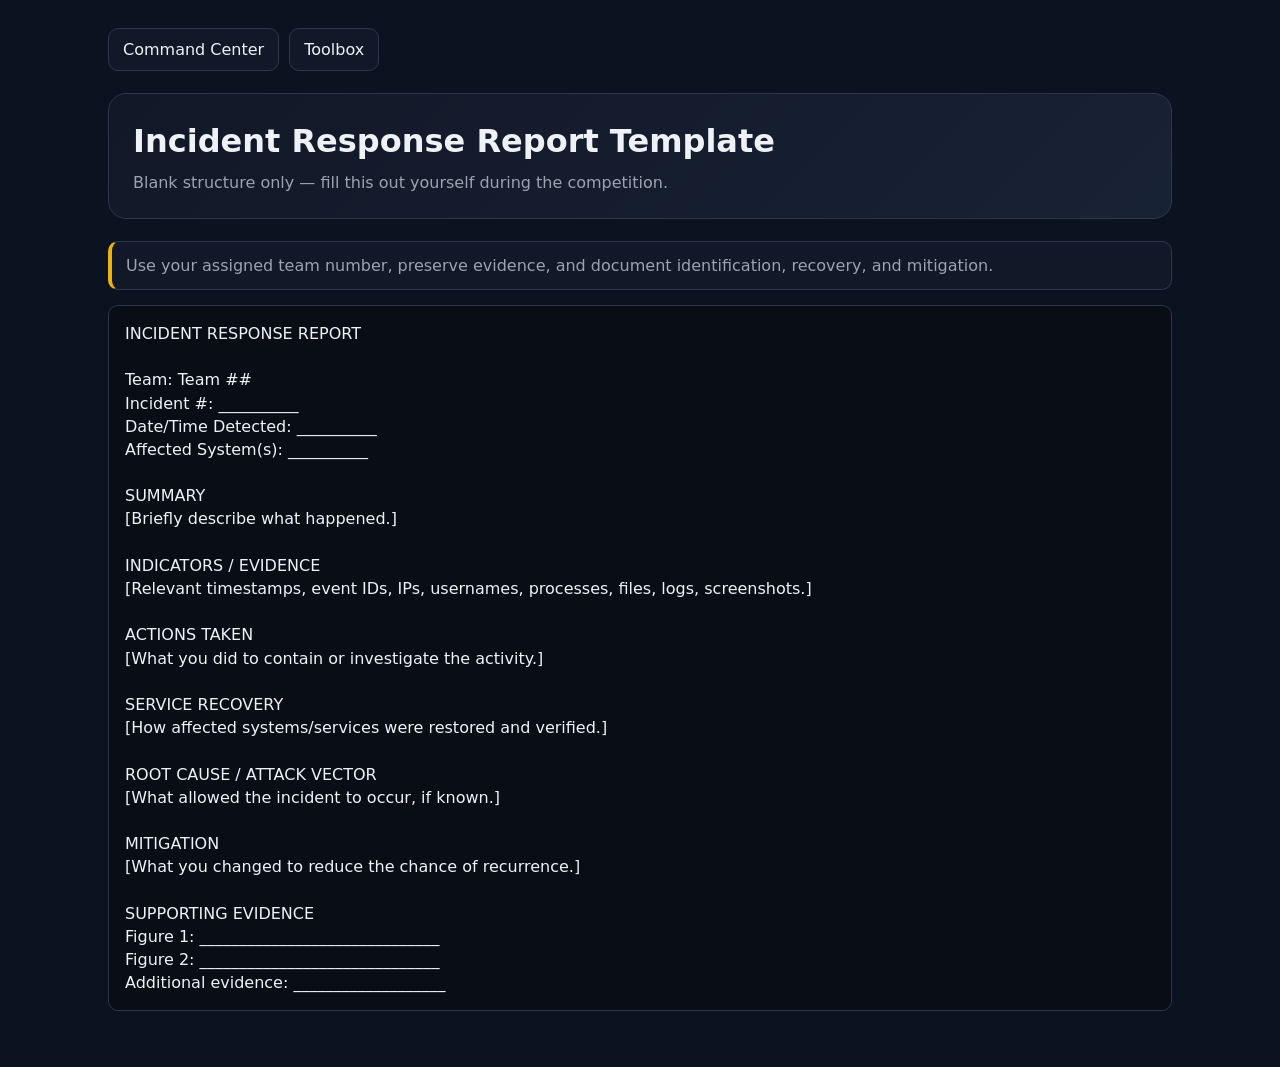
==== incident_template.html @ 4bea045f "Command Center (without Scripts)" ====
<!doctype html><html lang="en"><head><meta charset="utf-8"><meta name="viewport" content="width=device-width,initial-scale=1">
<title>Incident Report Template</title><link rel="stylesheet" href="style.css"></head><body><div class="container">
<nav><a href="index.html">Command Center</a><a href="toolbox.html">Toolbox</a></nav>
<div class="hero"><h1>Incident Response Report Template</h1><p>Blank structure only — fill this out yourself during the competition.</p></div>
<div class="quick-note note-warn">Use your assigned team number, preserve evidence, and document identification, recovery, and mitigation.</div>
<div class="template-box">INCIDENT RESPONSE REPORT

Team: Team ##
Incident #: __________
Date/Time Detected: __________
Affected System(s): __________

SUMMARY
[Briefly describe what happened.]

INDICATORS / EVIDENCE
[Relevant timestamps, event IDs, IPs, usernames, processes, files, logs, screenshots.]

ACTIONS TAKEN
[What you did to contain or investigate the activity.]

SERVICE RECOVERY
[How affected systems/services were restored and verified.]

ROOT CAUSE / ATTACK VECTOR
[What allowed the incident to occur, if known.]

MITIGATION
[What you changed to reduce the chance of recurrence.]

SUPPORTING EVIDENCE
Figure 1: ______________________________
Figure 2: ______________________________
Additional evidence: ___________________</div>
</div></body></html>
---- style.css ----
:root{
  --bg:#0b1220;--panel:#111827;--panel2:#182235;--text:#eef2f7;--muted:#9ca3af;
  --accent:#38bdf8;--border:#2a374d;--green:#166534;--yellow:#854d0e;--red:#991b1b;
}
*{box-sizing:border-box}
body{margin:0;font-family:Inter,system-ui,-apple-system,"Segoe UI",sans-serif;background:var(--bg);color:var(--text);line-height:1.45}
a{color:inherit;text-decoration:none}
.container{max-width:1100px;margin:auto;padding:28px 18px 56px}
nav{display:flex;gap:10px;flex-wrap:wrap;margin-bottom:22px}
nav a,.btn{border:1px solid var(--border);background:var(--panel);padding:9px 14px;border-radius:10px;cursor:pointer}
nav a:hover,.btn:hover{border-color:var(--accent)}
.hero{background:linear-gradient(135deg,var(--panel),var(--panel2));border:1px solid var(--border);border-radius:18px;padding:24px;margin-bottom:22px}
.hero h1{margin:0 0 6px;font-size:2rem}
.hero p{margin:0;color:var(--muted)}
.cards{display:grid;grid-template-columns:repeat(auto-fit,minmax(260px,1fr));gap:18px}
.card{background:var(--panel);border:1px solid var(--border);border-radius:16px;padding:20px}
.card h2{margin-top:0}
.card p{color:var(--muted)}
.card .go{display:inline-block;margin-top:8px;background:#0e7490;padding:9px 14px;border-radius:9px;font-weight:700}
.toolbar{display:flex;justify-content:space-between;gap:14px;flex-wrap:wrap;align-items:center;margin-bottom:18px}
.progress-wrap{flex:1;min-width:240px}
.progress{height:12px;background:#243047;border-radius:999px;overflow:hidden}
.progress > div{height:100%;background:var(--accent);width:0}
.progress-label{font-size:.9rem;color:var(--muted);margin-top:5px}
.section{margin:18px 0;background:var(--panel);border:1px solid var(--border);border-radius:14px;overflow:hidden}
.section h2{margin:0;padding:14px 16px;background:#151f31;border-bottom:1px solid var(--border);font-size:1.05rem}
.task{display:grid;grid-template-columns:minmax(0,1fr) auto;gap:14px;align-items:center;padding:12px 14px;border-top:1px solid rgba(255,255,255,.05)}
.task:first-of-type{border-top:0}
.task-text{min-width:0}
.task-text code{background:#0a0f1a;padding:2px 5px;border-radius:5px}
.status{display:flex;gap:7px;flex-wrap:wrap;justify-content:flex-end}
.status button{border:1px solid var(--border);background:#0f172a;color:var(--text);padding:6px 9px;border-radius:8px;cursor:pointer;font-size:.82rem}
.task.done{background:rgba(22,101,52,.35)}
.task.almost{background:rgba(133,77,14,.38)}
.task.return{background:rgba(153,27,27,.35)}
.task.done .done-btn{background:var(--green);border-color:#22c55e}
.task.almost .almost-btn{background:var(--yellow);border-color:#eab308}
.task.return .return-btn{background:var(--red);border-color:#ef4444}
.legend{display:flex;gap:12px;flex-wrap:wrap;color:var(--muted);font-size:.9rem}
.dot{display:inline-block;width:10px;height:10px;border-radius:50%;margin-right:5px}
.green{background:#22c55e}.yellow{background:#eab308}.red{background:#ef4444}
@media(max-width:720px){.task{grid-template-columns:1fr}.status{justify-content:flex-start}}

/* Command center additions */
.command-grid{display:grid;grid-template-columns:repeat(auto-fit,minmax(240px,1fr));gap:16px;margin-top:18px}
.command-card{background:var(--panel);border:1px solid var(--border);border-radius:16px;padding:18px;display:flex;flex-direction:column;min-height:185px}
.command-card h2{margin:0 0 7px}
.command-card p{color:var(--muted);margin:0 0 14px;flex:1}
.command-card a{display:inline-block;align-self:flex-start;background:#0e7490;padding:8px 12px;border-radius:9px;font-weight:700}
.quick-note{background:#111827;border:1px solid var(--border);border-left:4px solid var(--accent);border-radius:10px;padding:12px 14px;margin:15px 0;color:var(--muted)}
.form-grid{display:grid;grid-template-columns:repeat(auto-fit,minmax(190px,1fr));gap:10px}
.field label{display:block;color:var(--muted);font-size:.8rem;margin-bottom:4px}
.field input,.field textarea,.field select{
  width:100%;background:#0f172a;color:var(--text);border:1px solid var(--border);
  border-radius:8px;padding:8px;font:inherit
}
.field textarea{min-height:80px;resize:vertical}
.entry{background:var(--panel);border:1px solid var(--border);border-radius:12px;padding:14px;margin:12px 0}
.entry-head{display:flex;justify-content:space-between;gap:10px;align-items:center}
.entry h3{margin:0;font-size:1rem}
.entry small{color:var(--muted)}
.entry-actions{display:flex;gap:8px;flex-wrap:wrap;margin-top:10px}
.small-btn{border:1px solid var(--border);background:#0f172a;color:var(--text);padding:6px 9px;border-radius:8px;cursor:pointer}
.small-btn.danger{border-color:#7f1d1d}
.badge{display:inline-block;padding:3px 7px;border-radius:999px;background:#1e293b;font-size:.76rem;color:#cbd5e1;margin-right:5px}
pre.command{white-space:pre-wrap;background:#080d16;border:1px solid var(--border);padding:10px;border-radius:8px;overflow:auto}

/* Toolbox additions */
.toolbox-grid{display:grid;grid-template-columns:repeat(auto-fit,minmax(280px,1fr));gap:16px;margin-top:16px}
.tool-card{background:var(--panel);border:1px solid var(--border);border-radius:14px;padding:16px}
.tool-card h2,.tool-card h3{margin-top:0}
.copy-row{display:flex;gap:8px;align-items:flex-start;margin:10px 0}
.copy-row pre{flex:1;margin:0}
.copy-btn{border:1px solid var(--border);background:#0f172a;color:var(--text);padding:7px 9px;border-radius:8px;cursor:pointer;white-space:nowrap}
.copy-btn:hover{border-color:var(--accent)}
.link-card{display:block;background:#0f172a;border:1px solid var(--border);padding:12px;border-radius:10px;margin:8px 0}
.link-card:hover{border-color:var(--accent)}
.template-box{background:#080d16;border:1px solid var(--border);border-radius:10px;padding:16px;white-space:pre-wrap}
.script-list a{display:block;margin:8px 0;padding:10px 12px;background:#0f172a;border:1px solid var(--border);border-radius:9px}
.script-list a:hover{border-color:var(--accent)}
.note-warn{border-left:4px solid #eab308}
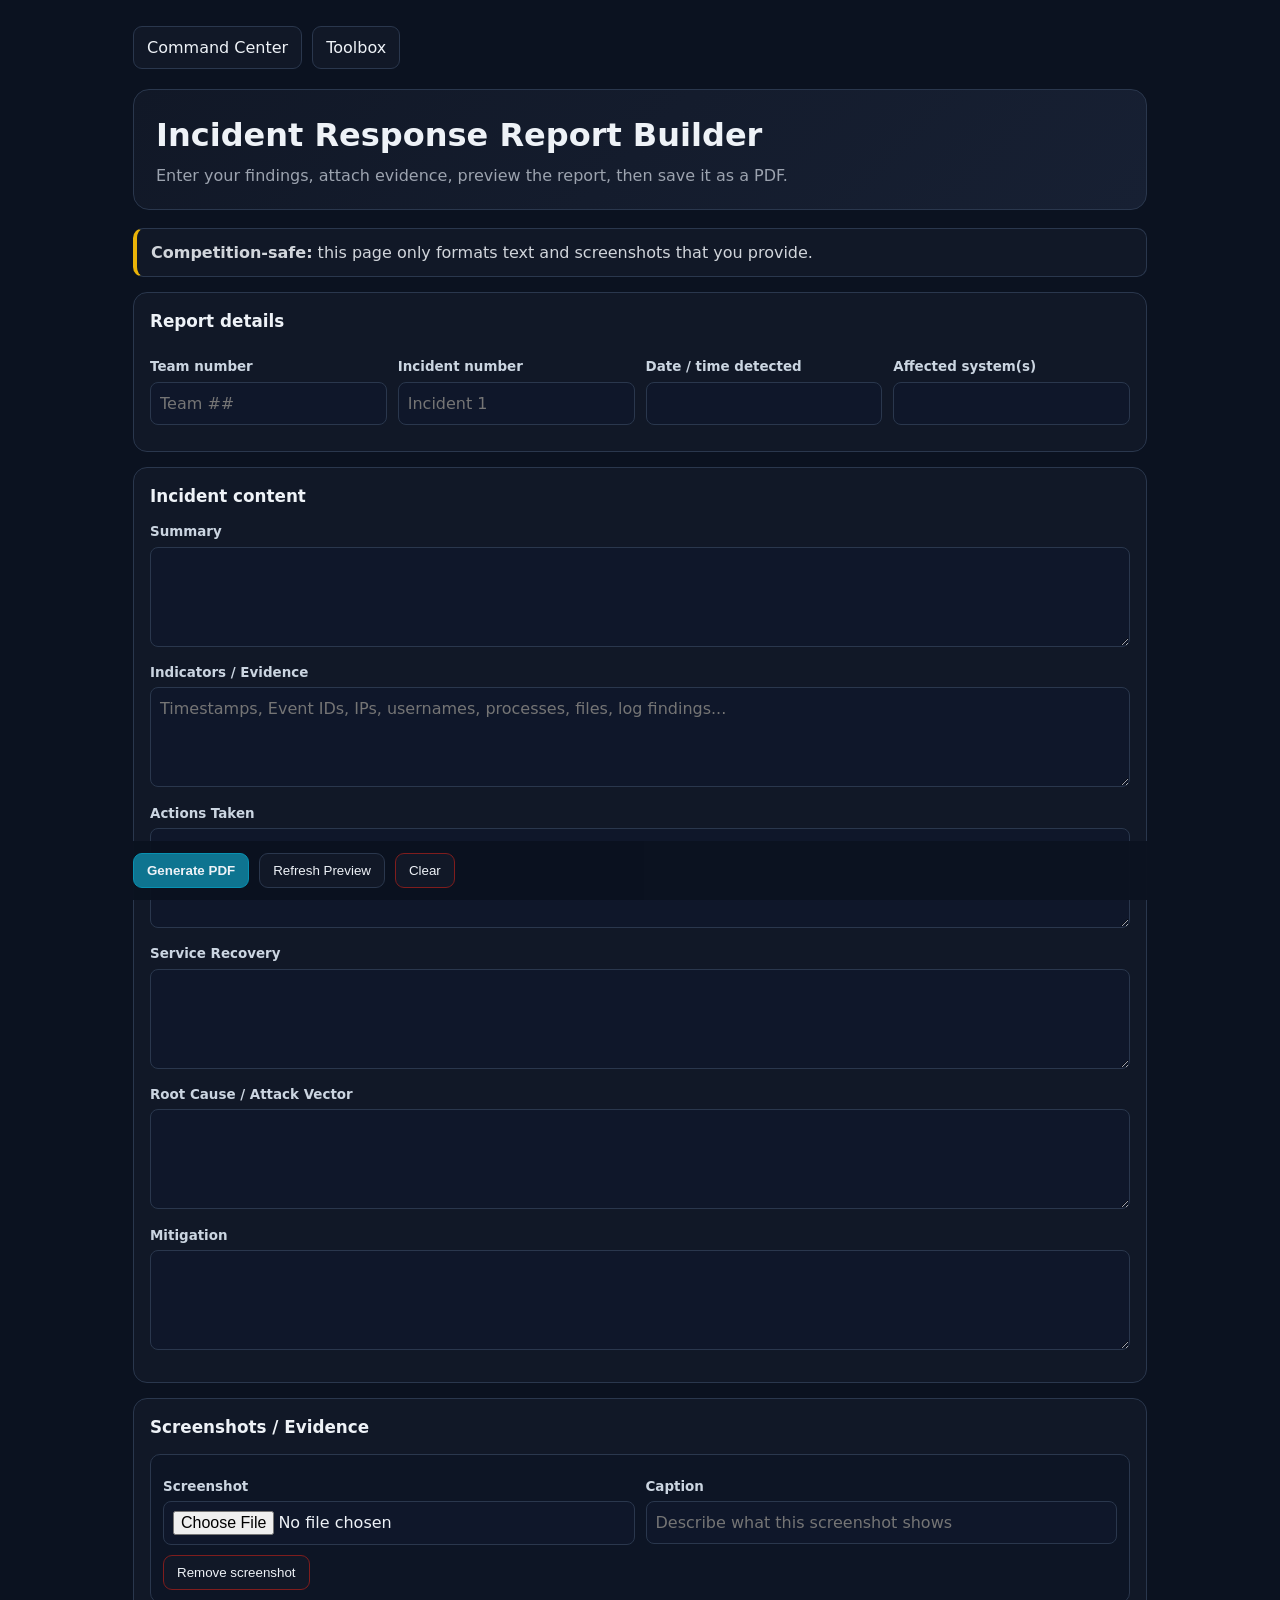
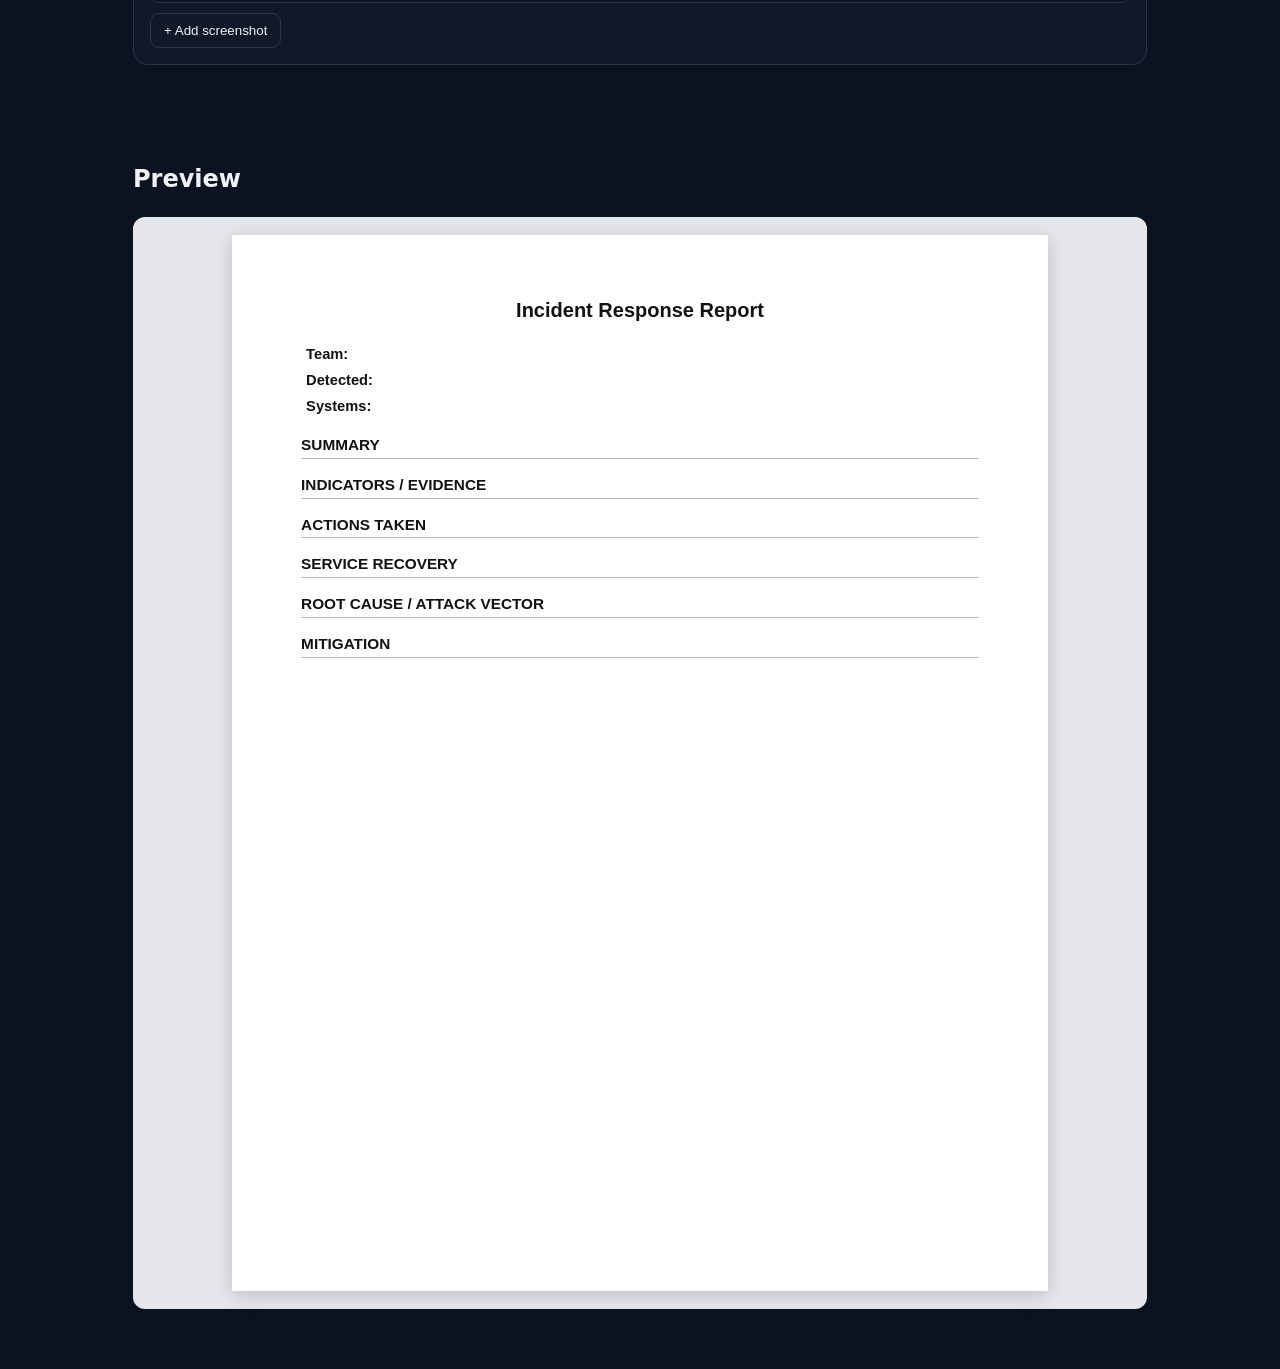
==== commit af86ec19: "New Incident Report Forms" ====
--- a/incident_template.html
+++ b/incident_template.html
@@ -1,35 +1,55 @@
 <!doctype html><html lang="en"><head><meta charset="utf-8"><meta name="viewport" content="width=device-width,initial-scale=1">
-<title>Incident Report Template</title><link rel="stylesheet" href="style.css"></head><body><div class="container">
+<title>Incident Report Builder</title><link rel="stylesheet" href="report_builder.css"></head>
+<body><div class="container">
 <nav><a href="index.html">Command Center</a><a href="toolbox.html">Toolbox</a></nav>
-<div class="hero"><h1>Incident Response Report Template</h1><p>Blank structure only — fill this out yourself during the competition.</p></div>
-<div class="quick-note note-warn">Use your assigned team number, preserve evidence, and document identification, recovery, and mitigation.</div>
-<div class="template-box">INCIDENT RESPONSE REPORT
+<div class="hero"><h1>Incident Response Report Builder</h1><p>Enter your findings, attach evidence, preview the report, then save it as a PDF.</p></div>
+<div class="notice"><strong>Competition-safe:</strong> this page only formats text and screenshots that you provide.</div>
 
-Team: Team ##
-Incident #: __________
-Date/Time Detected: __________
-Affected System(s): __________
+<div class="panel"><h2>Report details</h2><div class="grid">
+<div class="field"><label>Team number</label><input id="team" placeholder="Team ##"></div>
+<div class="field"><label>Incident number</label><input id="incident" placeholder="Incident 1"></div>
+<div class="field"><label>Date / time detected</label><input id="detected"></div>
+<div class="field"><label>Affected system(s)</label><input id="systems"></div>
+</div></div>
 
-SUMMARY
-[Briefly describe what happened.]
+<div class="panel"><h2>Incident content</h2>
+<div class="field"><label>Summary</label><textarea id="summary"></textarea></div>
+<div class="field"><label>Indicators / Evidence</label><textarea id="evidence" placeholder="Timestamps, Event IDs, IPs, usernames, processes, files, log findings..."></textarea></div>
+<div class="field"><label>Actions Taken</label><textarea id="actions"></textarea></div>
+<div class="field"><label>Service Recovery</label><textarea id="recovery"></textarea></div>
+<div class="field"><label>Root Cause / Attack Vector</label><textarea id="rootcause"></textarea></div>
+<div class="field"><label>Mitigation</label><textarea id="mitigation"></textarea></div>
+</div>
 
-INDICATORS / EVIDENCE
-[Relevant timestamps, event IDs, IPs, usernames, processes, files, logs, screenshots.]
+<div class="panel"><h2>Screenshots / Evidence</h2><div id="screenshots"></div>
+<button type="button" class="btn" onclick="addScreenshotRow()">+ Add screenshot</button></div>
 
-ACTIONS TAKEN
-[What you did to contain or investigate the activity.]
+<div class="toolbar">
+<button class="btn primary" onclick="printPDF()">Generate PDF</button>
+<button class="btn" onclick="buildPreview()">Refresh Preview</button>
+<button class="btn danger" onclick="clearForm()">Clear</button>
+</div>
 
-SERVICE RECOVERY
-[How affected systems/services were restored and verified.]
-
-ROOT CAUSE / ATTACK VECTOR
-[What allowed the incident to occur, if known.]
-
-MITIGATION
-[What you changed to reduce the chance of recurrence.]
-
-SUPPORTING EVIDENCE
-Figure 1: ______________________________
-Figure 2: ______________________________
-Additional evidence: ___________________</div>
-</div></body></html>+<h2 class="preview-title">Preview</h2><div class="preview-shell"><div id="preview" class="report-page"></div></div>
+</div>
+<script src="report_builder.js"></script>
+<script>
+function buildPreview(){
+  const title=`Incident Response Report${safe(el("incident").value)?" — "+escapeHTML(el("incident").value):""}`;
+  el("preview").innerHTML=`
+    <h1>${title}</h1>
+    <table class="memo-meta">
+      <tr><td>Team:</td><td>${escapeHTML(textOrBlank(el("team").value))}</td></tr>
+      <tr><td>Detected:</td><td>${escapeHTML(textOrBlank(el("detected").value))}</td></tr>
+      <tr><td>Systems:</td><td>${escapeHTML(textOrBlank(el("systems").value))}</td></tr>
+    </table>
+    <h2>Summary</h2><p>${nl(el("summary").value)}</p>
+    <h2>Indicators / Evidence</h2><p>${nl(el("evidence").value)}</p>
+    <h2>Actions Taken</h2><p>${nl(el("actions").value)}</p>
+    <h2>Service Recovery</h2><p>${nl(el("recovery").value)}</p>
+    <h2>Root Cause / Attack Vector</h2><p>${nl(el("rootcause").value)}</p>
+    <h2>Mitigation</h2><p>${nl(el("mitigation").value)}</p>
+    ${getScreenshots().length?"<h2>Supporting Evidence</h2>"+screenshotHTML():""}`;
+}
+wireInputs();addScreenshotRow();buildPreview();
+</script></body></html>
--- a/report_builder.css
+++ b/report_builder.css
@@ -0,0 +1,47 @@
+
+:root{
+  --bg:#0b1220;--panel:#111827;--panel2:#172033;--text:#eef2f7;--muted:#9ca3af;
+  --accent:#38bdf8;--border:#2a374d
+}
+*{box-sizing:border-box}
+body{margin:0;font-family:Inter,system-ui,-apple-system,"Segoe UI",sans-serif;background:var(--bg);color:var(--text);line-height:1.45}
+a{color:inherit;text-decoration:none}
+.container{max-width:1050px;margin:auto;padding:26px 18px 60px}
+nav{display:flex;gap:10px;flex-wrap:wrap;margin-bottom:20px}
+nav a,.btn{border:1px solid var(--border);background:var(--panel);color:var(--text);padding:9px 13px;border-radius:9px;cursor:pointer}
+nav a:hover,.btn:hover{border-color:var(--accent)}
+.hero{background:linear-gradient(135deg,var(--panel),var(--panel2));border:1px solid var(--border);border-radius:16px;padding:22px;margin-bottom:18px}
+.hero h1{margin:0 0 5px}.hero p{margin:0;color:var(--muted)}
+.notice{border:1px solid var(--border);border-left:4px solid #eab308;background:var(--panel);padding:12px 14px;border-radius:10px;margin:14px 0;color:#d1d5db}
+.panel{background:var(--panel);border:1px solid var(--border);border-radius:14px;padding:16px;margin:15px 0}
+.panel h2{margin-top:0;font-size:1.05rem}
+.grid{display:grid;grid-template-columns:repeat(auto-fit,minmax(210px,1fr));gap:11px}
+.field{margin:10px 0}
+.field label{display:block;font-size:.84rem;color:#cbd5e1;margin-bottom:5px;font-weight:650}
+.field input,.field textarea,.field select{width:100%;background:#0f172a;color:var(--text);border:1px solid var(--border);border-radius:8px;padding:9px;font:inherit}
+.field textarea{min-height:100px;resize:vertical}
+.req-row,.shot-row{border:1px solid var(--border);background:#0d1525;border-radius:10px;padding:12px;margin:10px 0}
+.shot-preview{max-width:260px;max-height:180px;border-radius:8px;border:1px solid var(--border);display:block;margin-top:8px}
+.toolbar{display:flex;gap:10px;flex-wrap:wrap;position:sticky;bottom:0;background:rgba(11,18,32,.96);padding:12px 0;margin-top:18px}
+.btn.primary{background:#0e7490;border-color:#0891b2;font-weight:700}
+.btn.danger{border-color:#7f1d1d}
+.preview-shell{background:#e5e7eb;padding:18px;border-radius:12px;margin-top:18px}
+.report-page{width:8.5in;max-width:100%;min-height:11in;margin:0 auto;background:#fff;color:#111;padding:.65in .72in;font-family:Arial,Helvetica,sans-serif;font-size:11pt;line-height:1.35;box-shadow:0 4px 18px rgba(0,0,0,.18)}
+.report-page h1{font-size:15pt;text-align:center;margin:0 0 18px}
+.report-page h2{font-size:11.5pt;text-transform:uppercase;margin:16px 0 6px;border-bottom:1px solid #bbb;padding-bottom:2px}
+.report-page p{margin:5px 0;white-space:pre-wrap}
+.memo-meta{width:100%;border-collapse:collapse;margin-bottom:14px}
+.memo-meta td{padding:3px 5px;vertical-align:top}.memo-meta td:first-child{font-weight:bold;width:75px}
+.figure{page-break-inside:avoid;margin:18px 0;text-align:center}
+.figure img{max-width:100%;max-height:7in;object-fit:contain}
+.figure .caption{font-size:10pt;margin-top:6px;font-style:italic}
+.requirement{page-break-inside:avoid;margin:12px 0}.requirement-title{font-weight:bold}
+@media(max-width:760px){.report-page{padding:.4in}.toolbar{position:static}}
+@media print{
+  body{background:#fff}
+  nav,.hero,.notice,.panel,.toolbar,.preview-title{display:none!important}
+  .container{max-width:none;padding:0;margin:0}
+  .preview-shell{padding:0;margin:0;background:#fff}
+  .report-page{box-shadow:none;width:auto;max-width:none;min-height:auto;padding:.55in .65in;margin:0}
+  @page{size:letter;margin:0}
+}
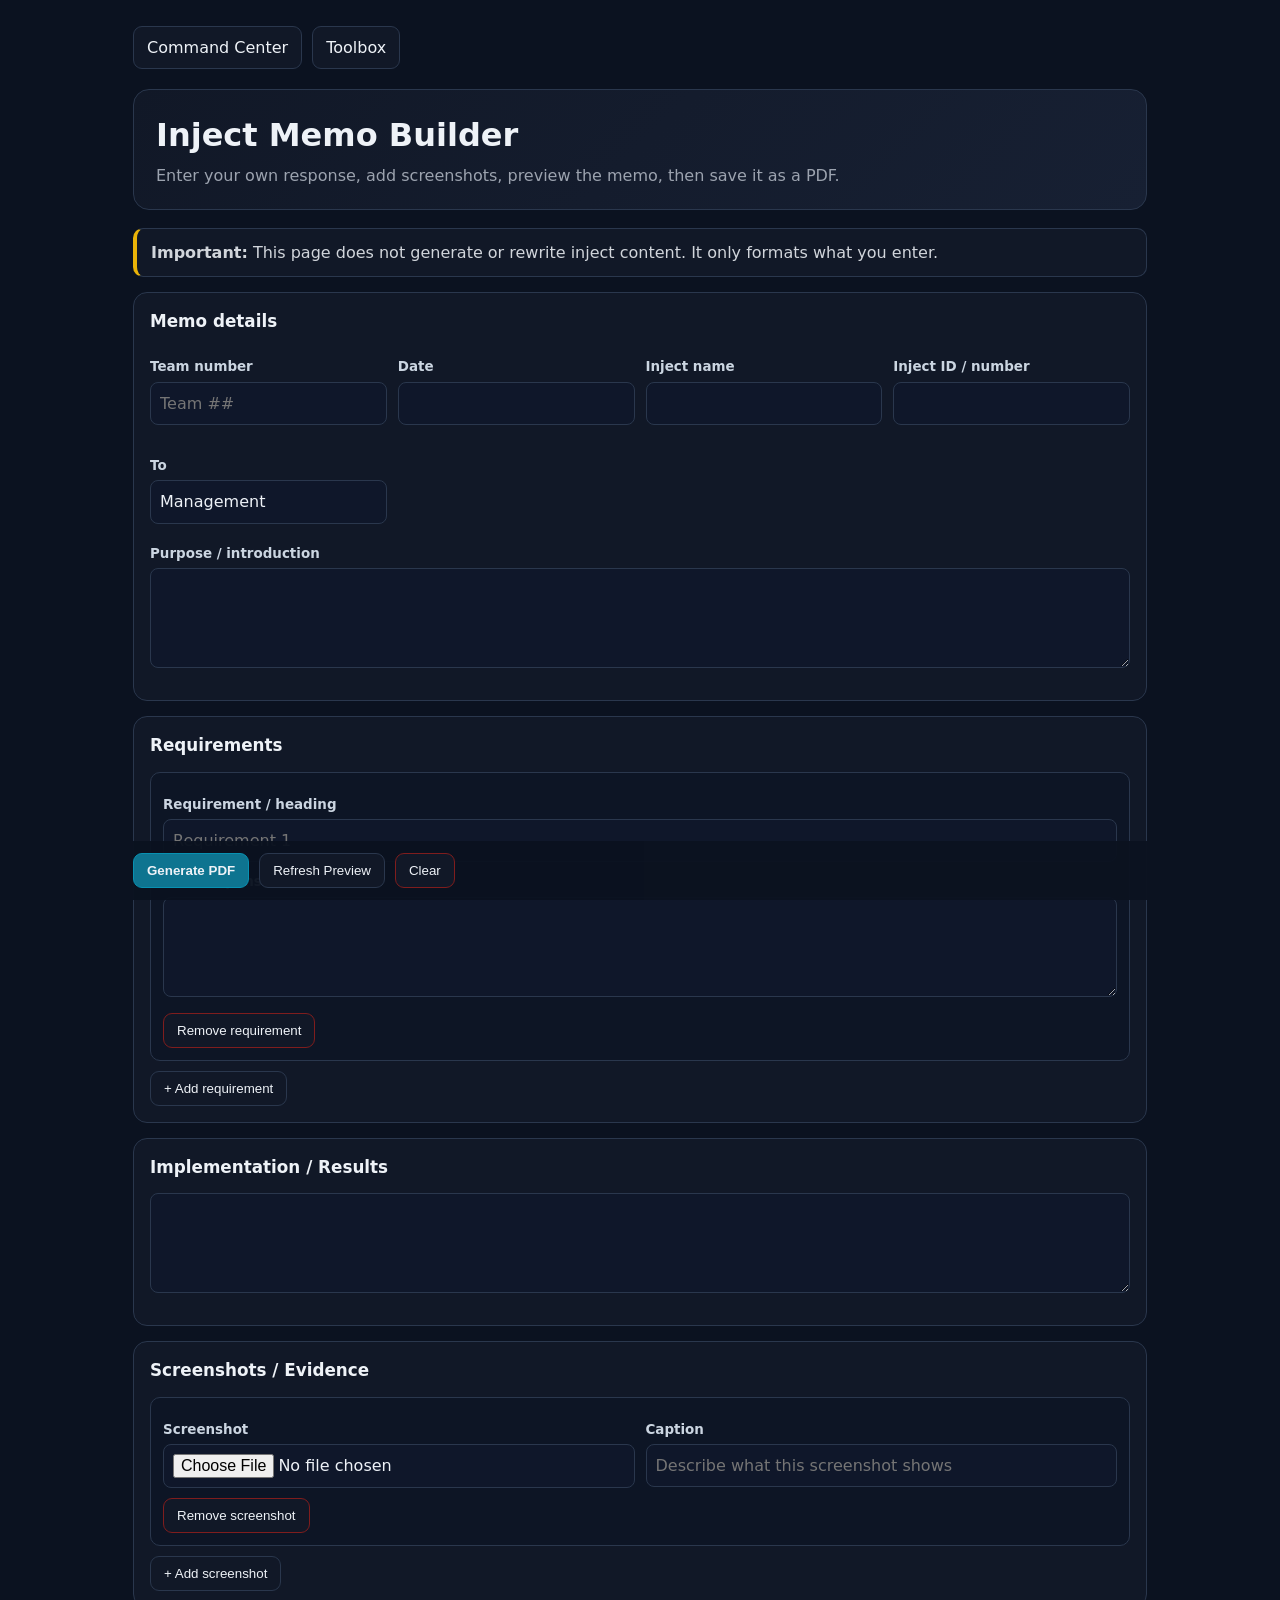
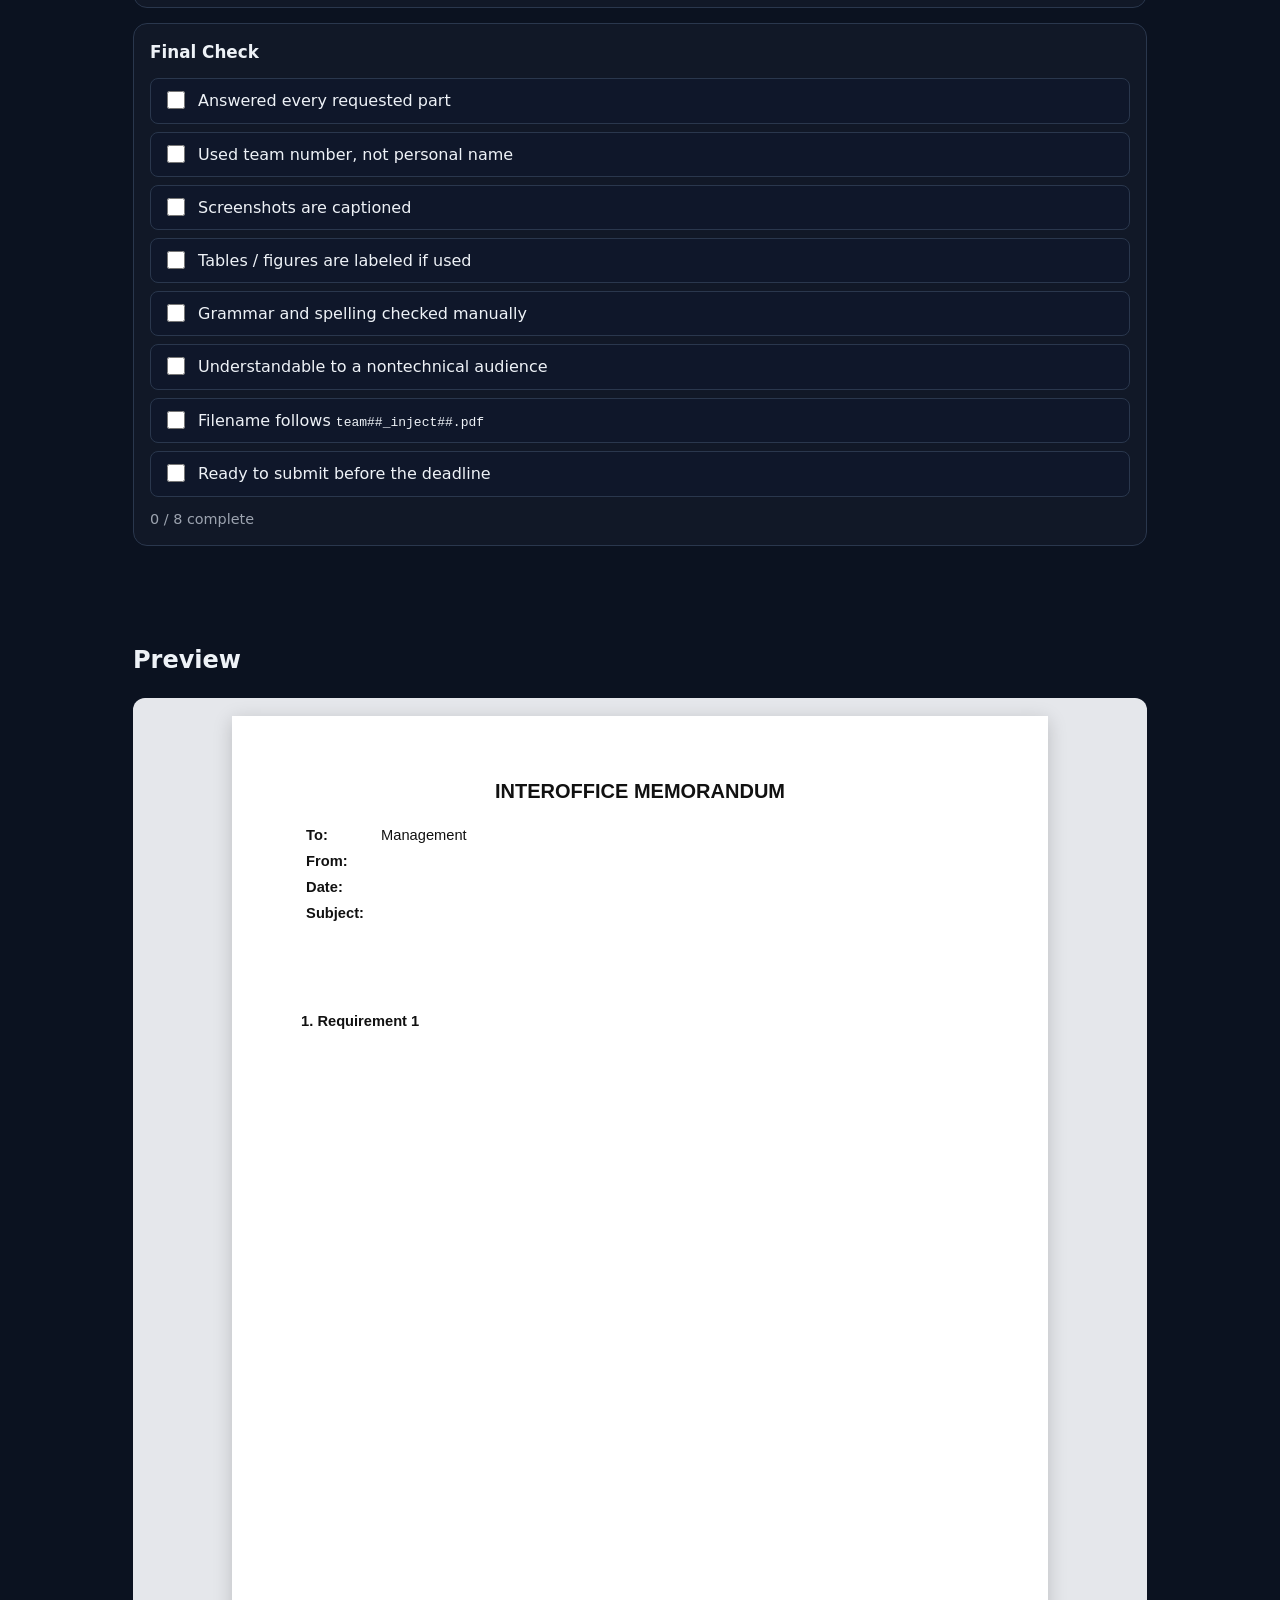
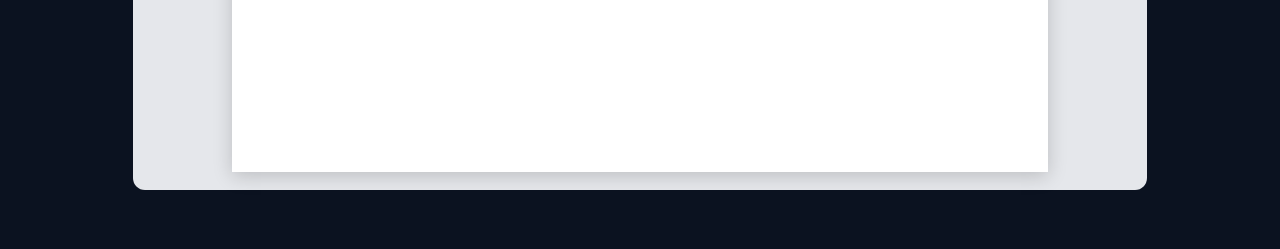
==== commit c865fd01: "fixed inject checkboxes" ====
--- a/incident_template.html
+++ b/incident_template.html
@@ -1,55 +1,969 @@
-<!doctype html><html lang="en"><head><meta charset="utf-8"><meta name="viewport" content="width=device-width,initial-scale=1">
-<title>Incident Report Builder</title><link rel="stylesheet" href="report_builder.css"></head>
-<body><div class="container">
-<nav><a href="index.html">Command Center</a><a href="toolbox.html">Toolbox</a></nav>
-<div class="hero"><h1>Incident Response Report Builder</h1><p>Enter your findings, attach evidence, preview the report, then save it as a PDF.</p></div>
-<div class="notice"><strong>Competition-safe:</strong> this page only formats text and screenshots that you provide.</div>
-
-<div class="panel"><h2>Report details</h2><div class="grid">
-<div class="field"><label>Team number</label><input id="team" placeholder="Team ##"></div>
-<div class="field"><label>Incident number</label><input id="incident" placeholder="Incident 1"></div>
-<div class="field"><label>Date / time detected</label><input id="detected"></div>
-<div class="field"><label>Affected system(s)</label><input id="systems"></div>
-</div></div>
-
-<div class="panel"><h2>Incident content</h2>
-<div class="field"><label>Summary</label><textarea id="summary"></textarea></div>
-<div class="field"><label>Indicators / Evidence</label><textarea id="evidence" placeholder="Timestamps, Event IDs, IPs, usernames, processes, files, log findings..."></textarea></div>
-<div class="field"><label>Actions Taken</label><textarea id="actions"></textarea></div>
-<div class="field"><label>Service Recovery</label><textarea id="recovery"></textarea></div>
-<div class="field"><label>Root Cause / Attack Vector</label><textarea id="rootcause"></textarea></div>
-<div class="field"><label>Mitigation</label><textarea id="mitigation"></textarea></div>
+<!doctype html>
+<html lang="en">
+<head>
+    <meta charset="utf-8">
+    <meta name="viewport" content="width=device-width,initial-scale=1">
+
+    <title>Inject Memo Builder</title>
+
+    <link rel="stylesheet" href="report_builder.css">
+
+    <style>
+        .checklist {
+            display: grid;
+            gap: 8px;
+            margin-top: 10px;
+        }
+
+        .check-item {
+            display: flex;
+            align-items: flex-start;
+            gap: 10px;
+
+            padding: 10px 12px;
+
+            background: #0f172a;
+            border: 1px solid var(--border);
+            border-radius: 8px;
+
+            cursor: pointer;
+        }
+
+        .check-item:hover {
+            border-color: var(--accent);
+        }
+
+        .check-item input[type="checkbox"] {
+            width: 18px;
+            height: 18px;
+            margin-top: 2px;
+
+            cursor: pointer;
+            accent-color: #22c55e;
+        }
+
+        .check-item.checked {
+            background: rgba(22, 101, 52, 0.25);
+            border-color: #22c55e;
+        }
+
+        .check-progress {
+            margin-top: 12px;
+            color: var(--muted);
+            font-size: 0.9rem;
+        }
+    </style>
+</head>
+
+<body>
+
+<div class="container">
+
+    <nav>
+        <a href="index.html">Command Center</a>
+        <a href="toolbox.html">Toolbox</a>
+    </nav>
+
+
+    <div class="hero">
+
+        <h1>Inject Memo Builder</h1>
+
+        <p>
+            Enter your own response, add screenshots,
+            preview the memo, then save it as a PDF.
+        </p>
+
+    </div>
+
+
+    <div class="notice">
+
+        <strong>Important:</strong>
+
+        This page does not generate or rewrite inject content.
+        It only formats what you enter.
+
+    </div>
+
+
+    <!-- MEMO DETAILS -->
+
+    <div class="panel">
+
+        <h2>Memo details</h2>
+
+        <div class="grid">
+
+            <div class="field">
+
+                <label>Team number</label>
+
+                <input
+                    id="team"
+                    placeholder="Team ##"
+                >
+
+            </div>
+
+
+            <div class="field">
+
+                <label>Date</label>
+
+                <input
+                    id="date"
+                >
+
+            </div>
+
+
+            <div class="field">
+
+                <label>Inject name</label>
+
+                <input
+                    id="injectName"
+                >
+
+            </div>
+
+
+            <div class="field">
+
+                <label>Inject ID / number</label>
+
+                <input
+                    id="injectId"
+                >
+
+            </div>
+
+
+            <div class="field">
+
+                <label>To</label>
+
+                <input
+                    id="to"
+                    value="Management"
+                >
+
+            </div>
+
+        </div>
+
+
+        <div class="field">
+
+            <label>Purpose / introduction</label>
+
+            <textarea id="purpose"></textarea>
+
+        </div>
+
+    </div>
+
+
+    <!-- REQUIREMENTS -->
+
+    <div class="panel">
+
+        <h2>Requirements</h2>
+
+        <div id="requirements"></div>
+
+        <button
+            type="button"
+            class="btn"
+            onclick="addRequirement()"
+        >
+            + Add requirement
+        </button>
+
+    </div>
+
+
+    <!-- RESULTS -->
+
+    <div class="panel">
+
+        <h2>Implementation / Results</h2>
+
+        <div class="field">
+
+            <textarea id="results"></textarea>
+
+        </div>
+
+    </div>
+
+
+    <!-- SCREENSHOTS -->
+
+    <div class="panel">
+
+        <h2>Screenshots / Evidence</h2>
+
+        <div id="screenshots"></div>
+
+        <button
+            type="button"
+            class="btn"
+            onclick="addScreenshotRow()"
+        >
+            + Add screenshot
+        </button>
+
+    </div>
+
+
+    <!-- FUNCTIONAL CHECKLIST -->
+
+    <div class="panel">
+
+        <h2>Final Check</h2>
+
+        <div class="checklist">
+
+
+            <label class="check-item">
+
+                <input
+                    type="checkbox"
+                    class="final-check"
+                    id="checkRequirements"
+                >
+
+                <span>
+                    Answered every requested part
+                </span>
+
+            </label>
+
+
+            <label class="check-item">
+
+                <input
+                    type="checkbox"
+                    class="final-check"
+                    id="checkTeamNumber"
+                >
+
+                <span>
+                    Used team number, not personal name
+                </span>
+
+            </label>
+
+
+            <label class="check-item">
+
+                <input
+                    type="checkbox"
+                    class="final-check"
+                    id="checkScreenshots"
+                >
+
+                <span>
+                    Screenshots are captioned
+                </span>
+
+            </label>
+
+
+            <label class="check-item">
+
+                <input
+                    type="checkbox"
+                    class="final-check"
+                    id="checkFigures"
+                >
+
+                <span>
+                    Tables / figures are labeled if used
+                </span>
+
+            </label>
+
+
+            <label class="check-item">
+
+                <input
+                    type="checkbox"
+                    class="final-check"
+                    id="checkGrammar"
+                >
+
+                <span>
+                    Grammar and spelling checked manually
+                </span>
+
+            </label>
+
+
+            <label class="check-item">
+
+                <input
+                    type="checkbox"
+                    class="final-check"
+                    id="checkAudience"
+                >
+
+                <span>
+                    Understandable to a nontechnical audience
+                </span>
+
+            </label>
+
+
+            <label class="check-item">
+
+                <input
+                    type="checkbox"
+                    class="final-check"
+                    id="checkFilename"
+                >
+
+                <span>
+                    Filename follows
+                    <code>team##_inject##.pdf</code>
+                </span>
+
+            </label>
+
+
+            <label class="check-item">
+
+                <input
+                    type="checkbox"
+                    class="final-check"
+                    id="checkDeadline"
+                >
+
+                <span>
+                    Ready to submit before the deadline
+                </span>
+
+            </label>
+
+        </div>
+
+
+        <div
+            id="checkProgress"
+            class="check-progress"
+        >
+            0 / 8 complete
+        </div>
+
+    </div>
+
+
+    <!-- ACTION BUTTONS -->
+
+    <div class="toolbar">
+
+        <button
+            class="btn primary"
+            onclick="printPDF()"
+        >
+            Generate PDF
+        </button>
+
+
+        <button
+            class="btn"
+            onclick="buildPreview()"
+        >
+            Refresh Preview
+        </button>
+
+
+        <button
+            class="btn danger"
+            onclick="clearInjectForm()"
+        >
+            Clear
+        </button>
+
+    </div>
+
+
+    <!-- PREVIEW -->
+
+    <h2 class="preview-title">
+        Preview
+    </h2>
+
+
+    <div class="preview-shell">
+
+        <div
+            id="preview"
+            class="report-page"
+        ></div>
+
+    </div>
+
 </div>
 
-<div class="panel"><h2>Screenshots / Evidence</h2><div id="screenshots"></div>
-<button type="button" class="btn" onclick="addScreenshotRow()">+ Add screenshot</button></div>
-
-<div class="toolbar">
-<button class="btn primary" onclick="printPDF()">Generate PDF</button>
-<button class="btn" onclick="buildPreview()">Refresh Preview</button>
-<button class="btn danger" onclick="clearForm()">Clear</button>
-</div>
-
-<h2 class="preview-title">Preview</h2><div class="preview-shell"><div id="preview" class="report-page"></div></div>
-</div>
+
 <script src="report_builder.js"></script>
+
+
 <script>
-function buildPreview(){
-  const title=`Incident Response Report${safe(el("incident").value)?" — "+escapeHTML(el("incident").value):""}`;
-  el("preview").innerHTML=`
-    <h1>${title}</h1>
-    <table class="memo-meta">
-      <tr><td>Team:</td><td>${escapeHTML(textOrBlank(el("team").value))}</td></tr>
-      <tr><td>Detected:</td><td>${escapeHTML(textOrBlank(el("detected").value))}</td></tr>
-      <tr><td>Systems:</td><td>${escapeHTML(textOrBlank(el("systems").value))}</td></tr>
-    </table>
-    <h2>Summary</h2><p>${nl(el("summary").value)}</p>
-    <h2>Indicators / Evidence</h2><p>${nl(el("evidence").value)}</p>
-    <h2>Actions Taken</h2><p>${nl(el("actions").value)}</p>
-    <h2>Service Recovery</h2><p>${nl(el("recovery").value)}</p>
-    <h2>Root Cause / Attack Vector</h2><p>${nl(el("rootcause").value)}</p>
-    <h2>Mitigation</h2><p>${nl(el("mitigation").value)}</p>
-    ${getScreenshots().length?"<h2>Supporting Evidence</h2>"+screenshotHTML():""}`;
+
+/* =========================================================
+   REQUIREMENTS
+   ========================================================= */
+
+let requirementCounter = 0;
+
+
+function addRequirement(title = "", response = "") {
+
+    const idx = ++requirementCounter;
+
+    const row = document.createElement("div");
+
+    row.className = "req-row";
+
+
+    row.innerHTML = `
+
+        <div class="field">
+
+            <label>
+                Requirement / heading
+            </label>
+
+            <input
+                class="req-title"
+                placeholder="Requirement ${idx}"
+            >
+
+        </div>
+
+
+        <div class="field">
+
+            <label>
+                Your response
+            </label>
+
+            <textarea
+                class="req-response"
+            ></textarea>
+
+        </div>
+
+
+        <button
+            type="button"
+            class="btn danger remove-req"
+        >
+            Remove requirement
+        </button>
+
+    `;
+
+
+    el("requirements").appendChild(row);
+
+
+    row.querySelector(".req-title").value = title;
+
+    row.querySelector(".req-response").value = response;
+
+
+    row
+        .querySelectorAll("input,textarea")
+        .forEach(input => {
+
+            input.addEventListener(
+                "input",
+                buildPreview
+            );
+
+        });
+
+
+    row.querySelector(".remove-req").onclick = () => {
+
+        row.remove();
+
+        buildPreview();
+
+    };
+
+
+    buildPreview();
+
 }
-wireInputs();addScreenshotRow();buildPreview();
-</script></body></html>+
+
+
+function resetRequirements() {
+
+    el("requirements").innerHTML = "";
+
+    requirementCounter = 0;
+
+    addRequirement();
+
+}
+
+
+
+function getRequirements() {
+
+    return [
+        ...document.querySelectorAll(".req-row")
+    ].map((row, index) => ({
+
+        title:
+            safe(
+                row.querySelector(".req-title").value
+            )
+            ||
+            `Requirement ${index + 1}`,
+
+        response:
+            row.querySelector(".req-response").value
+            ||
+            ""
+
+    }));
+
+}
+
+
+/* =========================================================
+   FUNCTIONAL FINAL CHECKLIST
+   ========================================================= */
+
+const checklistStorageKey =
+    "ccdc:inject-final-checklist";
+
+
+function getChecklistItems() {
+
+    return [
+        ...document.querySelectorAll(".final-check")
+    ];
+
+}
+
+
+
+function updateChecklist() {
+
+    const items = getChecklistItems();
+
+    let completed = 0;
+
+
+    items.forEach(item => {
+
+        const row =
+            item.closest(".check-item");
+
+
+        if (item.checked) {
+
+            completed++;
+
+            row.classList.add("checked");
+
+        }
+
+        else {
+
+            row.classList.remove("checked");
+
+        }
+
+    });
+
+
+    el("checkProgress").textContent =
+        `${completed} / ${items.length} complete`;
+
+
+    saveChecklist();
+
+}
+
+
+
+function saveChecklist() {
+
+    const state = {};
+
+
+    getChecklistItems().forEach(item => {
+
+        state[item.id] =
+            item.checked;
+
+    });
+
+
+    localStorage.setItem(
+        checklistStorageKey,
+        JSON.stringify(state)
+    );
+
+}
+
+
+
+function loadChecklist() {
+
+    const saved =
+        localStorage.getItem(
+            checklistStorageKey
+        );
+
+
+    if (!saved) {
+
+        updateChecklist();
+
+        return;
+
+    }
+
+
+    try {
+
+        const state =
+            JSON.parse(saved);
+
+
+        getChecklistItems().forEach(item => {
+
+            item.checked =
+                state[item.id]
+                ||
+                false;
+
+        });
+
+    }
+
+    catch {
+
+        /* Ignore malformed saved data */
+
+    }
+
+
+    updateChecklist();
+
+}
+
+
+
+function resetChecklist() {
+
+    getChecklistItems().forEach(item => {
+
+        item.checked = false;
+
+    });
+
+
+    localStorage.removeItem(
+        checklistStorageKey
+    );
+
+
+    updateChecklist();
+
+}
+
+
+/* =========================================================
+   CLEAR ENTIRE PAGE
+   ========================================================= */
+
+function clearInjectForm() {
+
+    if (
+        !confirm(
+            "Clear all memo fields, screenshots, requirements, and checklist items?"
+        )
+    ) {
+
+        return;
+
+    }
+
+
+    document
+        .querySelectorAll(
+            "input:not([type=file]):not([type=checkbox]), textarea"
+        )
+        .forEach(input => {
+
+            input.value = "";
+
+        });
+
+
+    /*
+        Restore the default recipient after clearing.
+    */
+
+    el("to").value =
+        "Management";
+
+
+    /*
+        Remove uploaded screenshots.
+    */
+
+    el("screenshots").innerHTML =
+        "";
+
+
+    /*
+        Reset requirements.
+    */
+
+    resetRequirements();
+
+
+    /*
+        Reset checklist.
+    */
+
+    resetChecklist();
+
+
+    /*
+        Give the user one fresh screenshot slot.
+    */
+
+    addScreenshotRow();
+
+
+    buildPreview();
+
+}
+
+
+/* =========================================================
+   PDF PREVIEW
+   ========================================================= */
+
+function buildPreview() {
+
+    const requirements =
+        getRequirements()
+        .map(
+            (requirement, index) => `
+
+                <div class="requirement">
+
+                    <div class="requirement-title">
+
+                        ${index + 1}.
+                        ${escapeHTML(requirement.title)}
+
+                    </div>
+
+                    <p>
+                        ${nl(requirement.response)}
+                    </p>
+
+                </div>
+
+            `
+        )
+        .join("");
+
+
+    const subject = [
+
+        safe(
+            el("injectName").value
+        ),
+
+        safe(
+            el("injectId").value
+        )
+
+    ]
+    .filter(Boolean)
+    .join(" — ");
+
+
+
+    el("preview").innerHTML = `
+
+        <h1>
+            INTEROFFICE MEMORANDUM
+        </h1>
+
+
+        <table class="memo-meta">
+
+            <tr>
+
+                <td>To:</td>
+
+                <td>
+                    ${escapeHTML(
+                        textOrBlank(
+                            el("to").value
+                        )
+                    )}
+                </td>
+
+            </tr>
+
+
+            <tr>
+
+                <td>From:</td>
+
+                <td>
+                    ${escapeHTML(
+                        textOrBlank(
+                            el("team").value
+                        )
+                    )}
+                </td>
+
+            </tr>
+
+
+            <tr>
+
+                <td>Date:</td>
+
+                <td>
+                    ${escapeHTML(
+                        textOrBlank(
+                            el("date").value
+                        )
+                    )}
+                </td>
+
+            </tr>
+
+
+            <tr>
+
+                <td>Subject:</td>
+
+                <td>
+                    ${escapeHTML(
+                        subject || " "
+                    )}
+                </td>
+
+            </tr>
+
+        </table>
+
+
+        <p>
+            ${nl(
+                el("purpose").value
+            )}
+        </p>
+
+
+        ${requirements}
+
+
+        ${
+            safe(
+                el("results").value
+            )
+
+            ?
+
+            `
+
+            <h2>
+                Implementation / Results
+            </h2>
+
+            <p>
+                ${nl(
+                    el("results").value
+                )}
+            </p>
+
+            `
+
+            :
+
+            ""
+
+        }
+
+
+        ${
+            getScreenshots().length
+
+            ?
+
+            `
+
+            <h2>
+                Supporting Evidence
+            </h2>
+
+            ${screenshotHTML()}
+
+            `
+
+            :
+
+            ""
+
+        }
+
+    `;
+
+}
+
+
+/* =========================================================
+   INITIALIZATION
+   ========================================================= */
+
+wireInputs();
+
+
+resetRequirements();
+
+
+addScreenshotRow();
+
+
+getChecklistItems().forEach(item => {
+
+    item.addEventListener(
+        "change",
+        updateChecklist
+    );
+
+});
+
+
+loadChecklist();
+
+
+buildPreview();
+
+</script>
+
+</body>
+</html>
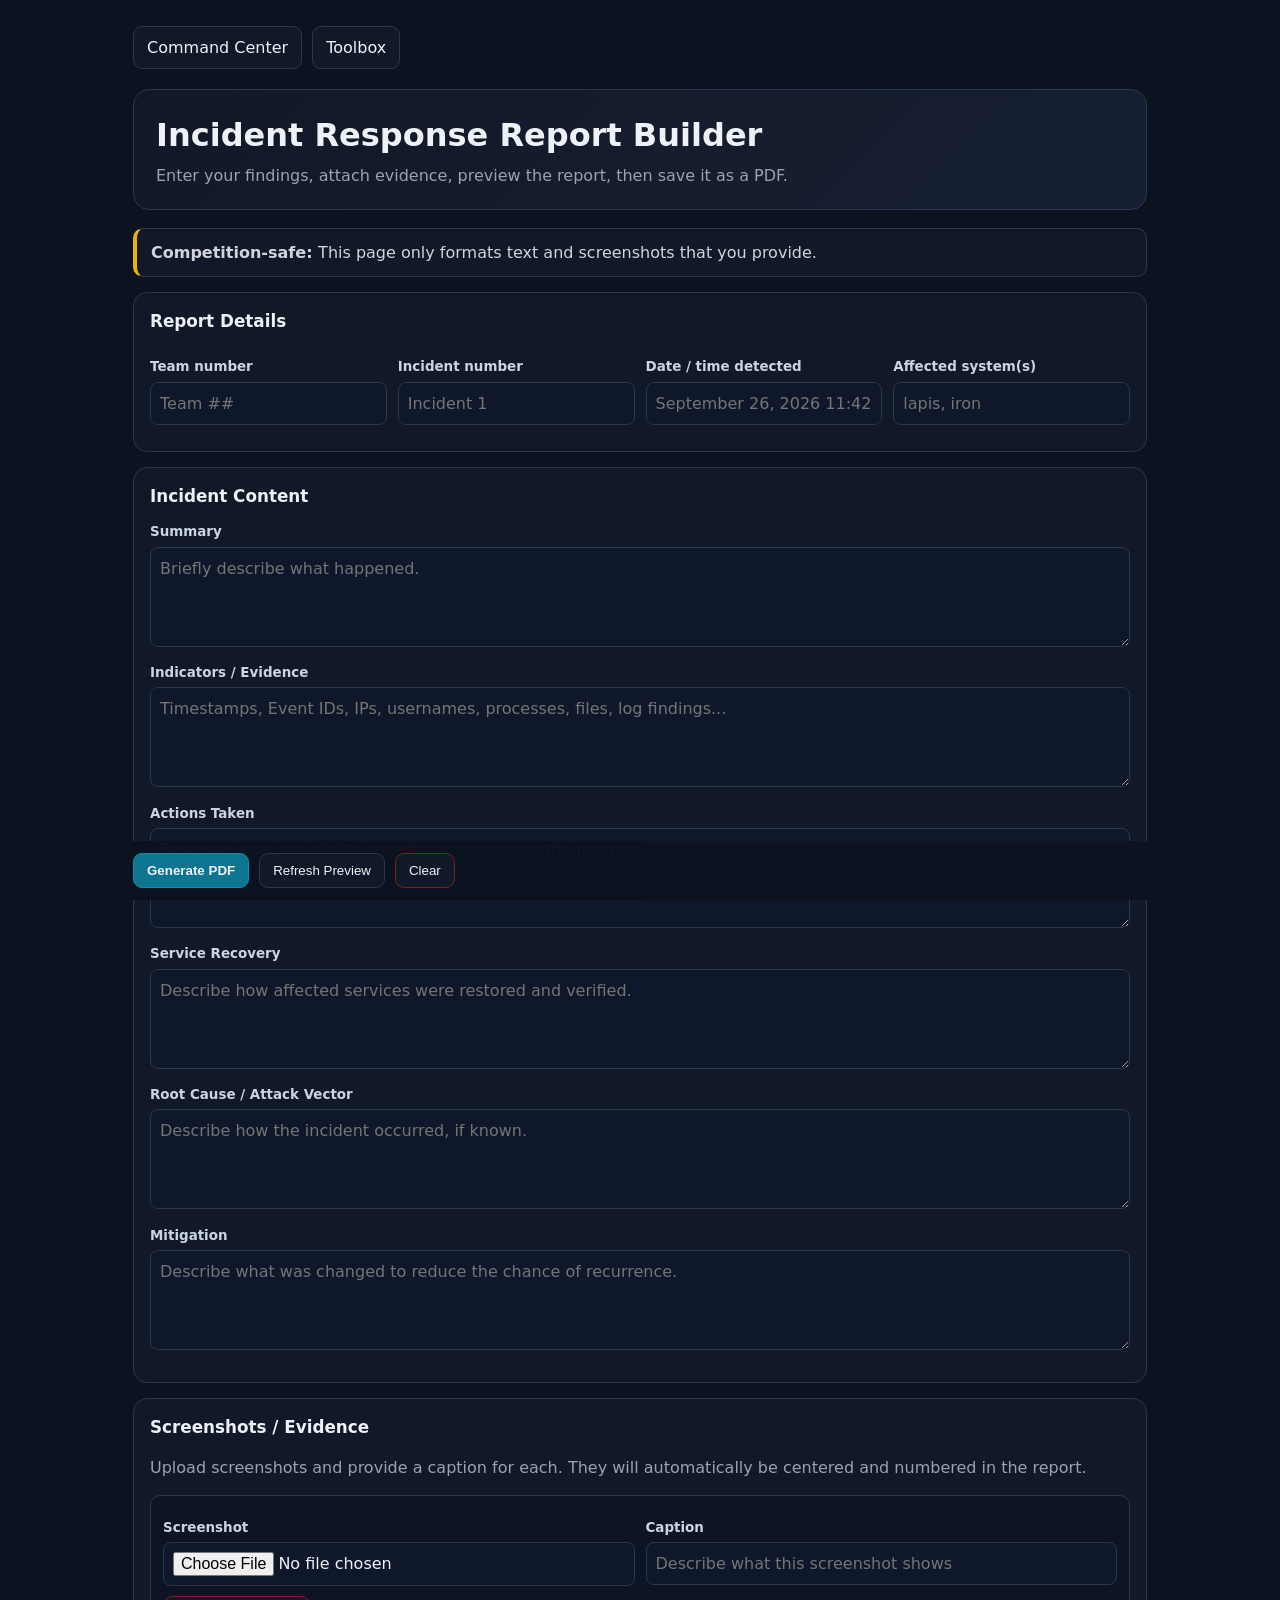
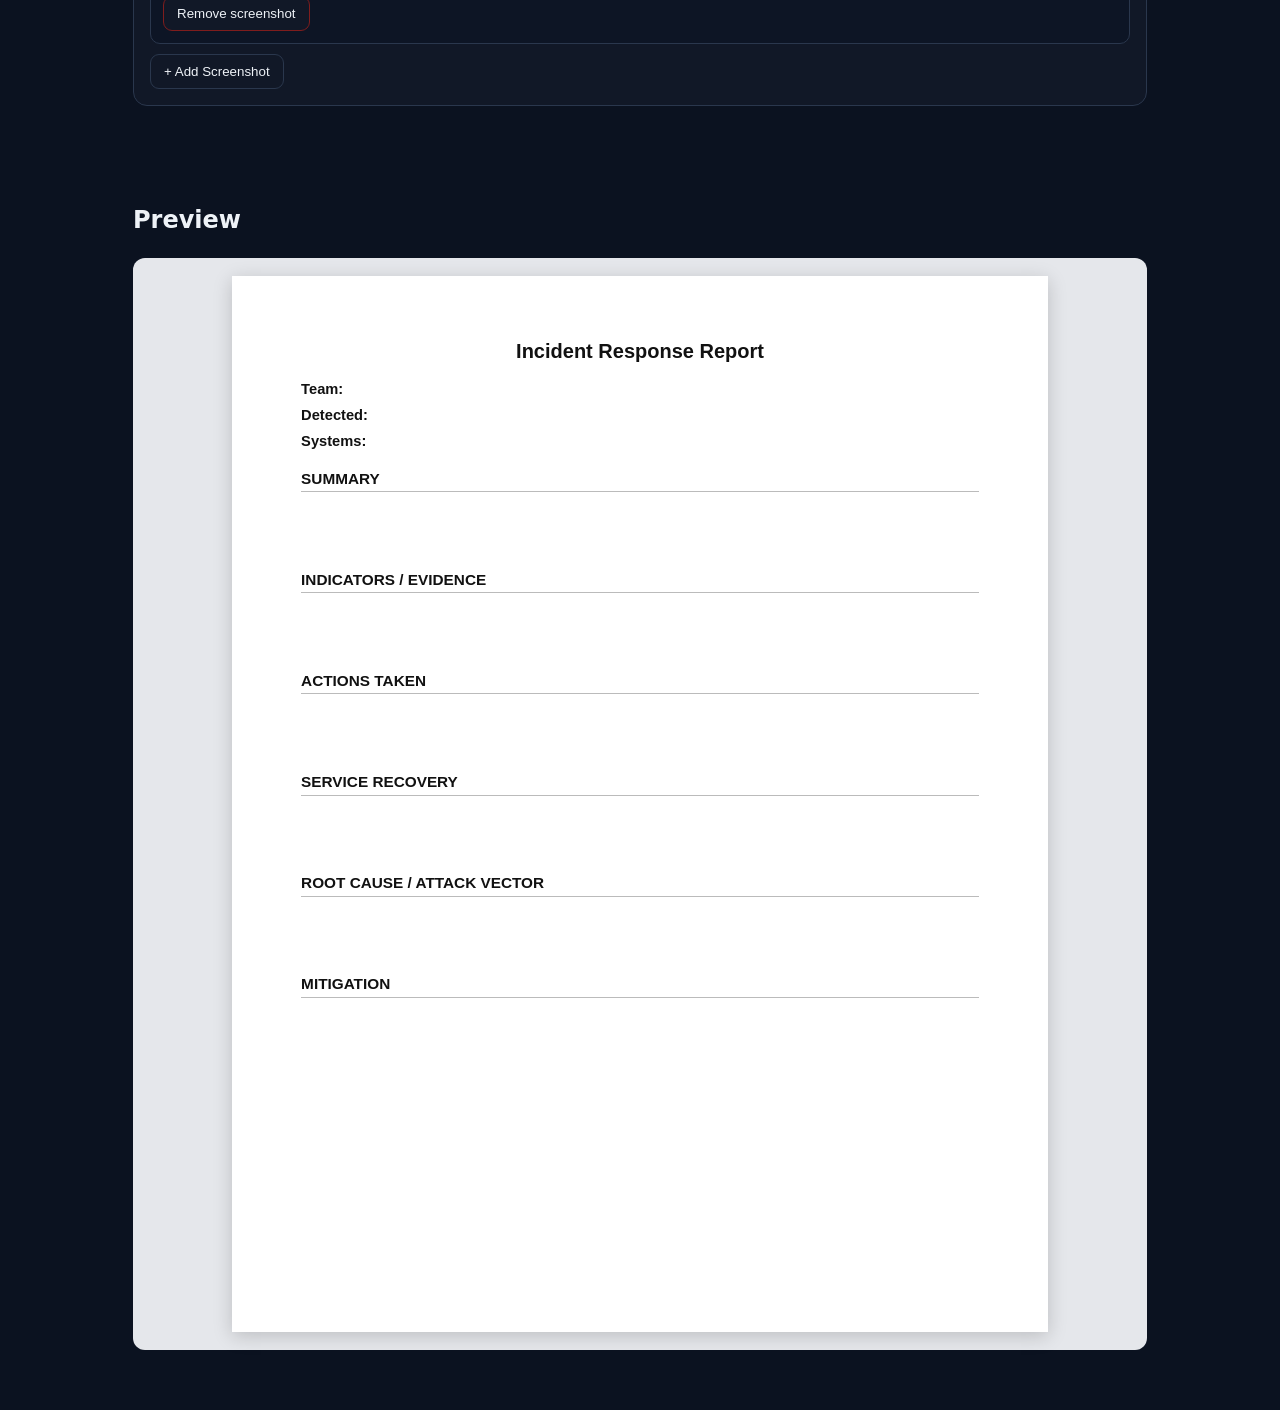
==== commit 1417def1: "Fix Formatting on Inject & Incident" ====
--- a/incident_template.html
+++ b/incident_template.html
@@ -1,77 +1,116 @@
 <!doctype html>
+
 <html lang="en">
+
 <head>
+
     <meta charset="utf-8">
-    <meta name="viewport" content="width=device-width,initial-scale=1">
-
-    <title>Inject Memo Builder</title>
-
-    <link rel="stylesheet" href="report_builder.css">
+
+    <meta
+        name="viewport"
+        content="width=device-width,initial-scale=1"
+    >
+
+    <title>
+        Incident Report Builder
+    </title>
+
+    <link
+        rel="stylesheet"
+        href="report_builder.css"
+    >
+
 
     <style>
-        .checklist {
-            display: grid;
-            gap: 8px;
-            margin-top: 10px;
+
+        /*
+            Tighter report header formatting.
+
+            This overrides the shared report_builder.css
+            so labels such as "Team:" don't have a large
+            awkward gap before the entered value.
+        */
+
+        .memo-meta {
+            border-collapse: collapse;
+            margin-bottom: 14px;
+            width: auto;
         }
 
-        .check-item {
-            display: flex;
-            align-items: flex-start;
-            gap: 10px;
-
-            padding: 10px 12px;
-
-            background: #0f172a;
-            border: 1px solid var(--border);
-            border-radius: 8px;
-
-            cursor: pointer;
+
+        .memo-meta td {
+            padding: 3px 10px 3px 0;
+            vertical-align: top;
         }
 
-        .check-item:hover {
-            border-color: var(--accent);
+
+        .memo-meta td:first-child {
+            font-weight: bold;
+            white-space: nowrap;
+            width: auto;
         }
 
-        .check-item input[type="checkbox"] {
-            width: 18px;
-            height: 18px;
-            margin-top: 2px;
-
-            cursor: pointer;
-            accent-color: #22c55e;
+
+        .report-page h1 {
+            font-size: 15pt;
+            text-align: center;
+            margin: 0 0 12px;
         }
 
-        .check-item.checked {
-            background: rgba(22, 101, 52, 0.25);
-            border-color: #22c55e;
+
+        .report-page h2 {
+            font-size: 11.5pt;
+            text-transform: uppercase;
+
+            margin:
+                13px
+                0
+                5px;
+
+            border-bottom:
+                1px solid #bbb;
+
+            padding-bottom: 2px;
         }
 
-        .check-progress {
-            margin-top: 12px;
-            color: var(--muted);
-            font-size: 0.9rem;
-        }
     </style>
+
 </head>
 
+
 <body>
 
 <div class="container">
 
+
+    <!-- NAVIGATION -->
+
     <nav>
-        <a href="index.html">Command Center</a>
-        <a href="toolbox.html">Toolbox</a>
+
+        <a href="index.html">
+            Command Center
+        </a>
+
+        <a href="toolbox.html">
+            Toolbox
+        </a>
+
     </nav>
 
 
+    <!-- PAGE HEADER -->
+
     <div class="hero">
 
-        <h1>Inject Memo Builder</h1>
+        <h1>
+            Incident Response Report Builder
+        </h1>
 
         <p>
-            Enter your own response, add screenshots,
-            preview the memo, then save it as a PDF.
+            Enter your findings,
+            attach evidence,
+            preview the report,
+            then save it as a PDF.
         </p>
 
     </div>
@@ -79,25 +118,34 @@
 
     <div class="notice">
 
-        <strong>Important:</strong>
-
-        This page does not generate or rewrite inject content.
-        It only formats what you enter.
+        <strong>
+            Competition-safe:
+        </strong>
+
+        This page only formats
+        text and screenshots
+        that you provide.
 
     </div>
 
 
-    <!-- MEMO DETAILS -->
+    <!-- REPORT DETAILS -->
 
     <div class="panel">
 
-        <h2>Memo details</h2>
+        <h2>
+            Report Details
+        </h2>
+
 
         <div class="grid">
 
+
             <div class="field">
 
-                <label>Team number</label>
+                <label>
+                    Team number
+                </label>
 
                 <input
                     id="team"
@@ -109,10 +157,13 @@
 
             <div class="field">
 
-                <label>Date</label>
+                <label>
+                    Incident number
+                </label>
 
                 <input
-                    id="date"
+                    id="incident"
+                    placeholder="Incident 1"
                 >
 
             </div>
@@ -120,10 +171,13 @@
 
             <div class="field">
 
-                <label>Inject name</label>
+                <label>
+                    Date / time detected
+                </label>
 
                 <input
-                    id="injectName"
+                    id="detected"
+                    placeholder="September 26, 2026 11:42 AM"
                 >
 
             </div>
@@ -131,238 +185,156 @@
 
             <div class="field">
 
-                <label>Inject ID / number</label>
+                <label>
+                    Affected system(s)
+                </label>
 
                 <input
-                    id="injectId"
+                    id="systems"
+                    placeholder="lapis, iron"
                 >
 
             </div>
 
 
-            <div class="field">
-
-                <label>To</label>
-
-                <input
-                    id="to"
-                    value="Management"
-                >
-
-            </div>
-
         </div>
 
+    </div>
+
+
+    <!-- INCIDENT CONTENT -->
+
+    <div class="panel">
+
+        <h2>
+            Incident Content
+        </h2>
+
 
         <div class="field">
 
-            <label>Purpose / introduction</label>
-
-            <textarea id="purpose"></textarea>
+            <label>
+                Summary
+            </label>
+
+            <textarea
+                id="summary"
+                placeholder="Briefly describe what happened."
+            ></textarea>
 
         </div>
 
+
+        <div class="field">
+
+            <label>
+                Indicators / Evidence
+            </label>
+
+            <textarea
+                id="evidence"
+                placeholder="Timestamps, Event IDs, IPs, usernames, processes, files, log findings..."
+            ></textarea>
+
+        </div>
+
+
+        <div class="field">
+
+            <label>
+                Actions Taken
+            </label>
+
+            <textarea
+                id="actions"
+                placeholder="Describe what you did to investigate or contain the incident."
+            ></textarea>
+
+        </div>
+
+
+        <div class="field">
+
+            <label>
+                Service Recovery
+            </label>
+
+            <textarea
+                id="recovery"
+                placeholder="Describe how affected services were restored and verified."
+            ></textarea>
+
+        </div>
+
+
+        <div class="field">
+
+            <label>
+                Root Cause / Attack Vector
+            </label>
+
+            <textarea
+                id="rootcause"
+                placeholder="Describe how the incident occurred, if known."
+            ></textarea>
+
+        </div>
+
+
+        <div class="field">
+
+            <label>
+                Mitigation
+            </label>
+
+            <textarea
+                id="mitigation"
+                placeholder="Describe what was changed to reduce the chance of recurrence."
+            ></textarea>
+
+        </div>
+
     </div>
 
 
-    <!-- REQUIREMENTS -->
+    <!-- SCREENSHOTS -->
 
     <div class="panel">
 
-        <h2>Requirements</h2>
-
-        <div id="requirements"></div>
-
-        <button
-            type="button"
-            class="btn"
-            onclick="addRequirement()"
-        >
-            + Add requirement
-        </button>
-
-    </div>
-
-
-    <!-- RESULTS -->
-
-    <div class="panel">
-
-        <h2>Implementation / Results</h2>
-
-        <div class="field">
-
-            <textarea id="results"></textarea>
-
-        </div>
-
-    </div>
-
-
-    <!-- SCREENSHOTS -->
-
-    <div class="panel">
-
-        <h2>Screenshots / Evidence</h2>
+        <h2>
+            Screenshots / Evidence
+        </h2>
+
+
+        <p style="color: var(--muted);">
+
+            Upload screenshots and provide
+            a caption for each.
+
+            They will automatically be centered
+            and numbered in the report.
+
+        </p>
+
 
         <div id="screenshots"></div>
+
 
         <button
             type="button"
             class="btn"
             onclick="addScreenshotRow()"
         >
-            + Add screenshot
+            + Add Screenshot
         </button>
 
     </div>
 
 
-    <!-- FUNCTIONAL CHECKLIST -->
-
-    <div class="panel">
-
-        <h2>Final Check</h2>
-
-        <div class="checklist">
-
-
-            <label class="check-item">
-
-                <input
-                    type="checkbox"
-                    class="final-check"
-                    id="checkRequirements"
-                >
-
-                <span>
-                    Answered every requested part
-                </span>
-
-            </label>
-
-
-            <label class="check-item">
-
-                <input
-                    type="checkbox"
-                    class="final-check"
-                    id="checkTeamNumber"
-                >
-
-                <span>
-                    Used team number, not personal name
-                </span>
-
-            </label>
-
-
-            <label class="check-item">
-
-                <input
-                    type="checkbox"
-                    class="final-check"
-                    id="checkScreenshots"
-                >
-
-                <span>
-                    Screenshots are captioned
-                </span>
-
-            </label>
-
-
-            <label class="check-item">
-
-                <input
-                    type="checkbox"
-                    class="final-check"
-                    id="checkFigures"
-                >
-
-                <span>
-                    Tables / figures are labeled if used
-                </span>
-
-            </label>
-
-
-            <label class="check-item">
-
-                <input
-                    type="checkbox"
-                    class="final-check"
-                    id="checkGrammar"
-                >
-
-                <span>
-                    Grammar and spelling checked manually
-                </span>
-
-            </label>
-
-
-            <label class="check-item">
-
-                <input
-                    type="checkbox"
-                    class="final-check"
-                    id="checkAudience"
-                >
-
-                <span>
-                    Understandable to a nontechnical audience
-                </span>
-
-            </label>
-
-
-            <label class="check-item">
-
-                <input
-                    type="checkbox"
-                    class="final-check"
-                    id="checkFilename"
-                >
-
-                <span>
-                    Filename follows
-                    <code>team##_inject##.pdf</code>
-                </span>
-
-            </label>
-
-
-            <label class="check-item">
-
-                <input
-                    type="checkbox"
-                    class="final-check"
-                    id="checkDeadline"
-                >
-
-                <span>
-                    Ready to submit before the deadline
-                </span>
-
-            </label>
-
-        </div>
-
-
-        <div
-            id="checkProgress"
-            class="check-progress"
-        >
-            0 / 8 complete
-        </div>
-
-    </div>
-
-
     <!-- ACTION BUTTONS -->
 
     <div class="toolbar">
+
 
         <button
             class="btn primary"
@@ -382,10 +354,11 @@
 
         <button
             class="btn danger"
-            onclick="clearInjectForm()"
+            onclick="clearForm()"
         >
             Clear
         </button>
+
 
     </div>
 
@@ -406,429 +379,70 @@
 
     </div>
 
+
 </div>
 
 
+<!-- SHARED REPORT FUNCTIONS -->
+
 <script src="report_builder.js"></script>
 
 
 <script>
 
+
 /* =========================================================
-   REQUIREMENTS
+   BUILD INCIDENT REPORT PREVIEW
    ========================================================= */
 
-let requirementCounter = 0;
-
-
-function addRequirement(title = "", response = "") {
-
-    const idx = ++requirementCounter;
-
-    const row = document.createElement("div");
-
-    row.className = "req-row";
-
-
-    row.innerHTML = `
-
-        <div class="field">
-
-            <label>
-                Requirement / heading
-            </label>
-
-            <input
-                class="req-title"
-                placeholder="Requirement ${idx}"
-            >
-
-        </div>
-
-
-        <div class="field">
-
-            <label>
-                Your response
-            </label>
-
-            <textarea
-                class="req-response"
-            ></textarea>
-
-        </div>
-
-
-        <button
-            type="button"
-            class="btn danger remove-req"
-        >
-            Remove requirement
-        </button>
-
-    `;
-
-
-    el("requirements").appendChild(row);
-
-
-    row.querySelector(".req-title").value = title;
-
-    row.querySelector(".req-response").value = response;
-
-
-    row
-        .querySelectorAll("input,textarea")
-        .forEach(input => {
-
-            input.addEventListener(
-                "input",
-                buildPreview
-            );
-
-        });
-
-
-    row.querySelector(".remove-req").onclick = () => {
-
-        row.remove();
-
-        buildPreview();
-
-    };
-
-
-    buildPreview();
-
-}
-
-
-
-function resetRequirements() {
-
-    el("requirements").innerHTML = "";
-
-    requirementCounter = 0;
-
-    addRequirement();
-
-}
-
-
-
-function getRequirements() {
-
-    return [
-        ...document.querySelectorAll(".req-row")
-    ].map((row, index) => ({
-
-        title:
-            safe(
-                row.querySelector(".req-title").value
-            )
-            ||
-            `Requirement ${index + 1}`,
-
-        response:
-            row.querySelector(".req-response").value
-            ||
-            ""
-
-    }));
-
-}
-
-
-/* =========================================================
-   FUNCTIONAL FINAL CHECKLIST
-   ========================================================= */
-
-const checklistStorageKey =
-    "ccdc:inject-final-checklist";
-
-
-function getChecklistItems() {
-
-    return [
-        ...document.querySelectorAll(".final-check")
-    ];
-
-}
-
-
-
-function updateChecklist() {
-
-    const items = getChecklistItems();
-
-    let completed = 0;
-
-
-    items.forEach(item => {
-
-        const row =
-            item.closest(".check-item");
-
-
-        if (item.checked) {
-
-            completed++;
-
-            row.classList.add("checked");
-
-        }
-
-        else {
-
-            row.classList.remove("checked");
-
-        }
-
-    });
-
-
-    el("checkProgress").textContent =
-        `${completed} / ${items.length} complete`;
-
-
-    saveChecklist();
-
-}
-
-
-
-function saveChecklist() {
-
-    const state = {};
-
-
-    getChecklistItems().forEach(item => {
-
-        state[item.id] =
-            item.checked;
-
-    });
-
-
-    localStorage.setItem(
-        checklistStorageKey,
-        JSON.stringify(state)
-    );
-
-}
-
-
-
-function loadChecklist() {
-
-    const saved =
-        localStorage.getItem(
-            checklistStorageKey
+function buildPreview() {
+
+
+    /*
+        Add the incident number to the report title
+        if the user entered one.
+    */
+
+    const incidentNumber =
+        safe(
+            el("incident").value
         );
 
 
-    if (!saved) {
-
-        updateChecklist();
-
-        return;
-
-    }
-
-
-    try {
-
-        const state =
-            JSON.parse(saved);
-
-
-        getChecklistItems().forEach(item => {
-
-            item.checked =
-                state[item.id]
-                ||
-                false;
-
-        });
-
-    }
-
-    catch {
-
-        /* Ignore malformed saved data */
-
-    }
-
-
-    updateChecklist();
-
-}
-
-
-
-function resetChecklist() {
-
-    getChecklistItems().forEach(item => {
-
-        item.checked = false;
-
-    });
-
-
-    localStorage.removeItem(
-        checklistStorageKey
-    );
-
-
-    updateChecklist();
-
-}
-
-
-/* =========================================================
-   CLEAR ENTIRE PAGE
-   ========================================================= */
-
-function clearInjectForm() {
-
-    if (
-        !confirm(
-            "Clear all memo fields, screenshots, requirements, and checklist items?"
-        )
-    ) {
-
-        return;
-
-    }
-
-
-    document
-        .querySelectorAll(
-            "input:not([type=file]):not([type=checkbox]), textarea"
-        )
-        .forEach(input => {
-
-            input.value = "";
-
-        });
+    const title =
+        incidentNumber
+
+        ?
+
+        `Incident Response Report — ${escapeHTML(
+            incidentNumber
+        )}`
+
+        :
+
+        "Incident Response Report";
 
 
     /*
-        Restore the default recipient after clearing.
+        Generate the formatted report.
     */
 
-    el("to").value =
-        "Management";
-
-
-    /*
-        Remove uploaded screenshots.
-    */
-
-    el("screenshots").innerHTML =
-        "";
-
-
-    /*
-        Reset requirements.
-    */
-
-    resetRequirements();
-
-
-    /*
-        Reset checklist.
-    */
-
-    resetChecklist();
-
-
-    /*
-        Give the user one fresh screenshot slot.
-    */
-
-    addScreenshotRow();
-
-
-    buildPreview();
-
-}
-
-
-/* =========================================================
-   PDF PREVIEW
-   ========================================================= */
-
-function buildPreview() {
-
-    const requirements =
-        getRequirements()
-        .map(
-            (requirement, index) => `
-
-                <div class="requirement">
-
-                    <div class="requirement-title">
-
-                        ${index + 1}.
-                        ${escapeHTML(requirement.title)}
-
-                    </div>
-
-                    <p>
-                        ${nl(requirement.response)}
-                    </p>
-
-                </div>
-
-            `
-        )
-        .join("");
-
-
-    const subject = [
-
-        safe(
-            el("injectName").value
-        ),
-
-        safe(
-            el("injectId").value
-        )
-
-    ]
-    .filter(Boolean)
-    .join(" — ");
-
-
-
     el("preview").innerHTML = `
 
+
         <h1>
-            INTEROFFICE MEMORANDUM
+            ${title}
         </h1>
 
 
         <table class="memo-meta">
 
+
             <tr>
 
-                <td>To:</td>
-
                 <td>
-                    ${escapeHTML(
-                        textOrBlank(
-                            el("to").value
-                        )
-                    )}
+                    Team:
                 </td>
-
-            </tr>
-
-
-            <tr>
-
-                <td>From:</td>
 
                 <td>
                     ${escapeHTML(
@@ -843,12 +457,14 @@
 
             <tr>
 
-                <td>Date:</td>
+                <td>
+                    Detected:
+                </td>
 
                 <td>
                     ${escapeHTML(
                         textOrBlank(
-                            el("date").value
+                            el("detected").value
                         )
                     )}
                 </td>
@@ -858,55 +474,95 @@
 
             <tr>
 
-                <td>Subject:</td>
+                <td>
+                    Systems:
+                </td>
 
                 <td>
                     ${escapeHTML(
-                        subject || " "
+                        textOrBlank(
+                            el("systems").value
+                        )
                     )}
                 </td>
 
             </tr>
 
+
         </table>
 
+
+
+        <h2>
+            Summary
+        </h2>
 
         <p>
             ${nl(
-                el("purpose").value
+                el("summary").value
             )}
         </p>
 
 
-        ${requirements}
-
-
-        ${
-            safe(
-                el("results").value
-            )
-
-            ?
-
-            `
-
-            <h2>
-                Implementation / Results
-            </h2>
-
-            <p>
-                ${nl(
-                    el("results").value
-                )}
-            </p>
-
-            `
-
-            :
-
-            ""
-
-        }
+
+        <h2>
+            Indicators / Evidence
+        </h2>
+
+        <p>
+            ${nl(
+                el("evidence").value
+            )}
+        </p>
+
+
+
+        <h2>
+            Actions Taken
+        </h2>
+
+        <p>
+            ${nl(
+                el("actions").value
+            )}
+        </p>
+
+
+
+        <h2>
+            Service Recovery
+        </h2>
+
+        <p>
+            ${nl(
+                el("recovery").value
+            )}
+        </p>
+
+
+
+        <h2>
+            Root Cause / Attack Vector
+        </h2>
+
+        <p>
+            ${nl(
+                el("rootcause").value
+            )}
+        </p>
+
+
+
+        <h2>
+            Mitigation
+        </h2>
+
+        <p>
+            ${nl(
+                el("mitigation").value
+            )}
+        </p>
+
 
 
         ${
@@ -930,40 +586,44 @@
 
         }
 
+
     `;
 
 }
 
 
+
 /* =========================================================
-   INITIALIZATION
+   INITIALIZE PAGE
    ========================================================= */
 
+
+/*
+    Automatically rebuild the preview
+    whenever the user types.
+*/
+
 wireInputs();
 
 
-resetRequirements();
-
+/*
+    Give the user one screenshot slot
+    when the page initially loads.
+*/
 
 addScreenshotRow();
 
 
-getChecklistItems().forEach(item => {
-
-    item.addEventListener(
-        "change",
-        updateChecklist
-    );
-
-});
-
-
-loadChecklist();
-
+/*
+    Build initial empty preview.
+*/
 
 buildPreview();
 
+
 </script>
 
+
 </body>
+
 </html>
